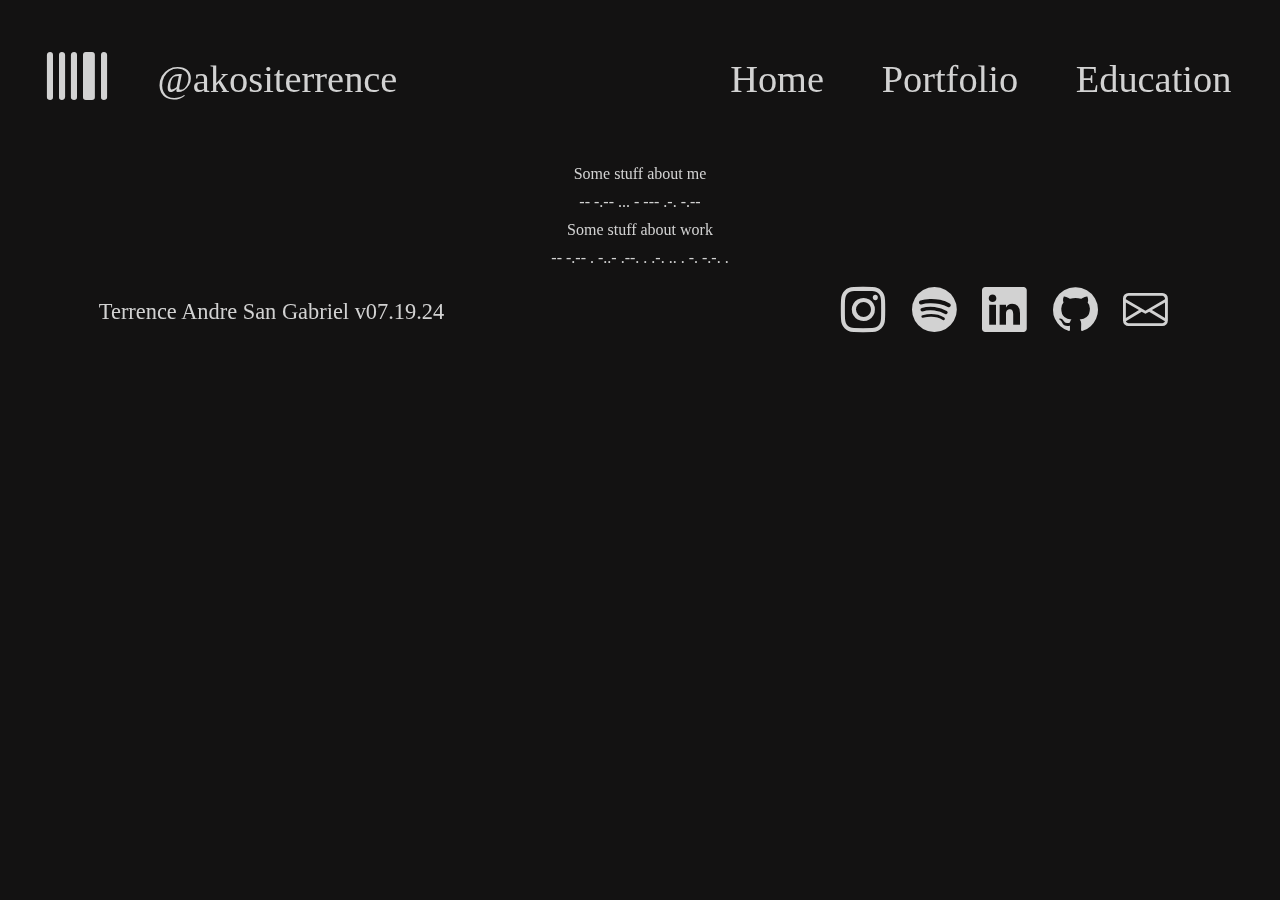
==== main/index.html @ bd65ecb1 "initial setup" ====
<!DOCTYPE html>
<html lang="en">
<head>
    <meta charset="UTF-8">
    <meta name="viewport" content="width=device-width, initial-scale=1.0">
    <meta name="description" content="">
    <link rel="stylesheet" href="/css/main.css">
    <link rel="stylesheet" href="/css/navigation.css">
    <link rel="stylesheet" href="/css/index.css">
    <link rel="stylesheet" href="https://cdn.jsdelivr.net/npm/bootstrap-icons@1.11.3/font/bootstrap-icons.css">
    <title>akositerrence</title>
</head>
<body>
    <!-- background -->
    <background></background>
    <!-- navigation page < mobile > -->
    <nav-mobile class="center">
        <navbar-mobile>
            <layout id="navbar-mobile-layout">
                <morse-scroller class="morse" class="unselectable"> .--. .- --. . ... </morse-scroller> <!-- pages -->
                <menu>
                    <layout class="menu-layout">
                        <a href="javascript:void(0);" class="nav-selection"> <i class="bi bi-journals"></i> Home </a>
                        <a href="javascript:void(0);" class="nav-selection"> <i class="bi bi-journals"></i> Portfolio </a>
                        <a href="javascript:void(0);" class="nav-selection"> <i class="bi bi-journals"></i> Education </a>
                    </layout>
                </menu>
            </layout>
        </navbar-mobile>
    </nav-mobile>
    <!-- mobile top -->
    <top>
        <top-mobile class="center">
            <layout id="top-mobile-layout" class="center">
                <logo> <i class="bi bi-upc"></i> </logo>
                <name class="unselectable"> @akositerrence </name>
                <menu> <i class="bi bi-upc"></i> </menu>
            </layout>
        </top-mobile>
    </top>
    <!-- navigation top < desktop > -->
    <nav-desktop class="center">
        <navbar-desktop>
            <layout id="navbar-desktop-layout">
                <layout id="desktop-logoside-layout" class="center">
                    <logo> <i class="bi bi-upc"></i> </logo>
                    <name class="unselectable"> @akositerrence </name>
                </layout>
                <menu>
                    <layout class="menu-layout">
                        <a href="javascript:void(0);" class="nav-selection"> Home </a>
                        <a href="javascript:void(0);" class="nav-selection"> Portfolio </a>
                        <a href="javascript:void(0);" class="nav-selection"> Education </a>
                    </layout>
                </menu>
            </layout>
        </navbar-desktop>
    </nav-desktop>
    <!-- main page -->
    <main>
        <layout id="main-layout">
            <layout id="residence-layout">
                <home-image src="/images/profile.webp"></home-image>
                <header> Some stuff about me </header>
                <morse> -- -.-- ... - --- .-. -.-- </morse>
                <section id="introduction-text"></section>
                <map name="residence-map"></map>
                <section id="map-text"></section>
            </layout>
            <layout id="experience-layout">
                <header> Some stuff about work </header>
                <morse> -- -.-- . -..- .--. . .-. .. . -. -.-. . </morse>
                <map name="experience-map"></map>
                <section id="experience-text"></section>
            </layout>
        </layout>
    </main>
    <!-- footer -->
    <footer class="center">
        <layout id="footer-layout">    
            <layout id="stamp-layout">
                <signature class="unselectable"> Terrence Andre San Gabriel </signature>
                <version class="unselectable"> v07.19.24 </version>
            </layout>
            <social>
                <layout id="social-layout">    
                    <a target="_blank" class="social-icons" href="https://www.instagram.com/akosi_terrence/"> <i class="bi bi-instagram"></i> </a>
                    <a target="_blank" class="social-icons" href=""> <i class="bi bi-spotify"></i> </a>
                    <a target="_blank" class="social-icons" href="https://www.linkedin.com/in/tsangabriel/"> <i class="bi bi-linkedin"></i> </a>
                    <a target="_blank" class="social-icons" href="https://github.com/akositerrence"> <i class="bi bi-github"></i> </a>
                    <a target="_blank" class="social-icons" href=""> <i class="bi bi-envelope"></i> </a>
                </layout>
            </social>
        </layout>
    </footer>
</body>
</html>
---- css/main.css ----
/* general */

:root {
    --nav-background: rgb(250, 250, 250);
    --nav-text: rgb(19, 18, 18);
    --main-background: rgb(19, 18, 18);
    --main-text: rgb(210, 210, 210);
    --text-mobile: 3.5vw;
    --text-desktop: 1.75vw;
}

* {
    margin: 0;
    padding: 0;
    font-family: optima;
    text-decoration: none;
    position: relative;
    background-color: transparent;
    max-width: 100%;
    line-height: 1.75;
}

.center {
    display: flex;
    justify-content: center;
    align-items: center;
}

.morse {
    font-family: 'Courier New';
}

.unselectable {
    user-select: none; 
    -webkit-user-select: none; 
    -moz-user-select: none; 
    -ms-user-select: none;
}

/* background */
background { 
    position: fixed;
    display: block;
    background-color: var(--main-background);
    width: 100vw;
    height: 100vh;
}

/* navigation < mobile > */

nav-mobile {
    position: fixed;
    background: var(--nav-background);
    z-index: -1;
    width: 100vw;
    height: 100vh;
}

#navbar-mobile-layout {
    display: flex;
    flex-direction: row;
}

morse-scroller {
    text-align: center;
    width: 50vw;
    font-size: 3vw;
    transform: rotate(90deg) translateY(-8vw);
}

.menu-layout {
    display: flex;
    flex-direction: column;
    text-align: left;
}

.nav-selection {
    font-size: 5.5vw;
    color: var(--nav-text)
}

/* top < mobile > */
top {
    z-index: 10;
    position: sticky;
}

#top-mobile-layout {
    display: flex;
    flex-direction: row;
    gap: 19vw;
    font-size: 10vw;
    color: var(--main-text);
}

name {
    font-size: 5vw;
    font-weight: 100;
}

/* navigation < desktop > suppression */

nav-desktop {
    display: flex;
    background: transparent;
    z-index: -10;
    width: 0;
    height: 0;
    overflow: hidden;
}

/* footer < mobile > */

#footer-layout {
    display: flex;
    flex-direction: column;
    align-items: center;
    color: var(--main-text);
}

@media (max-width: 768px) {
    #stamp-layout {
        order: 2;
    }
    
    #social-layout {
        order: 1;
        display: flex;
        gap: 4.5vw;
        font-size: 7vw;
    }
}

.social-icons {
    color: var(--main-text);
    padding: 0vw 1vw 0vw;
}

signature, version {
    font-size: var(--text-mobile);
    font-weight: 100;
}

/* desktop arrangement */

@media (min-width: 768px) {

    /* navigation & top < mobile > supression */

    nav-mobile, top-mobile {
        background: transparent;
        z-index: -10;
        width: 0;
        height: 0;
        overflow: hidden;
    }

    /* navigation < desktop > exposure */

    nav-desktop {
        position: sticky;
        display: flex;
        background: transparent;
        z-index: 10;
        width: 100vw;
        height: 12.5vw;
        overflow: hidden;
        color: var(--main-text);
    }

    #navbar-desktop-layout {
        display: flex;
        align-items: center;
        gap: 25vw;
        font-size: 7.5vw;
        padding-right: 0.5vw;
    }

    #desktop-logoside-layout {
        gap: 2.5vw;
    }

    .menu-layout {
        display: flex;
        flex-direction: row;
        gap: 2.5vw;
    }

    name {
        font-size: 3vw;
    }

    .nav-selection {
        font-size: 3vw;
        font-weight: 500;
        color: var(--main-text);
        padding: 0vw 1vw 0vw;
    }

    .nav-selection:hover {
        background-color: var(--main-text);
        color: var(--main-background);
        border-radius: 0.5vw;
        transition: background-color 0.5s ease, color 0.5s ease;
    }

    /* footer < desktop > */

    #footer-layout {
        display: flex;
        flex-direction: row;
        align-items: center;
        gap: 30vw;
    }

    #social-layout {
        display: flex;
        font-size: 3.5vw;
    }

    .social-icons:hover {
        background-color: var(--main-text);
        color: var(--main-background);
        border-radius: 0.5vw;
        transition: background-color 0.5s ease, color 0.5s ease;
    }

    signature, version {
        font-size: var(--text-desktop);
    }
}
---- css/index.css ----
/* general */

:root {
    --nav-background: rgb(250, 250, 250);
    --nav-text: rgb(19, 18, 18);
    --main-background: rgb(19, 18, 18);
    --main-text: rgb(210, 210, 210);
    --text-mobile: 3.5vw;
    --text-desktop: 1.75vw;
}

/* layouts */

#main-layout {
    display: flex;
    flex-direction: column;
}

#residence-layout, #experience-layout {
    display: flex;
    flex-direction: column;
    justify-content: center;
    align-items: center;
    color: var(--main-text);
}
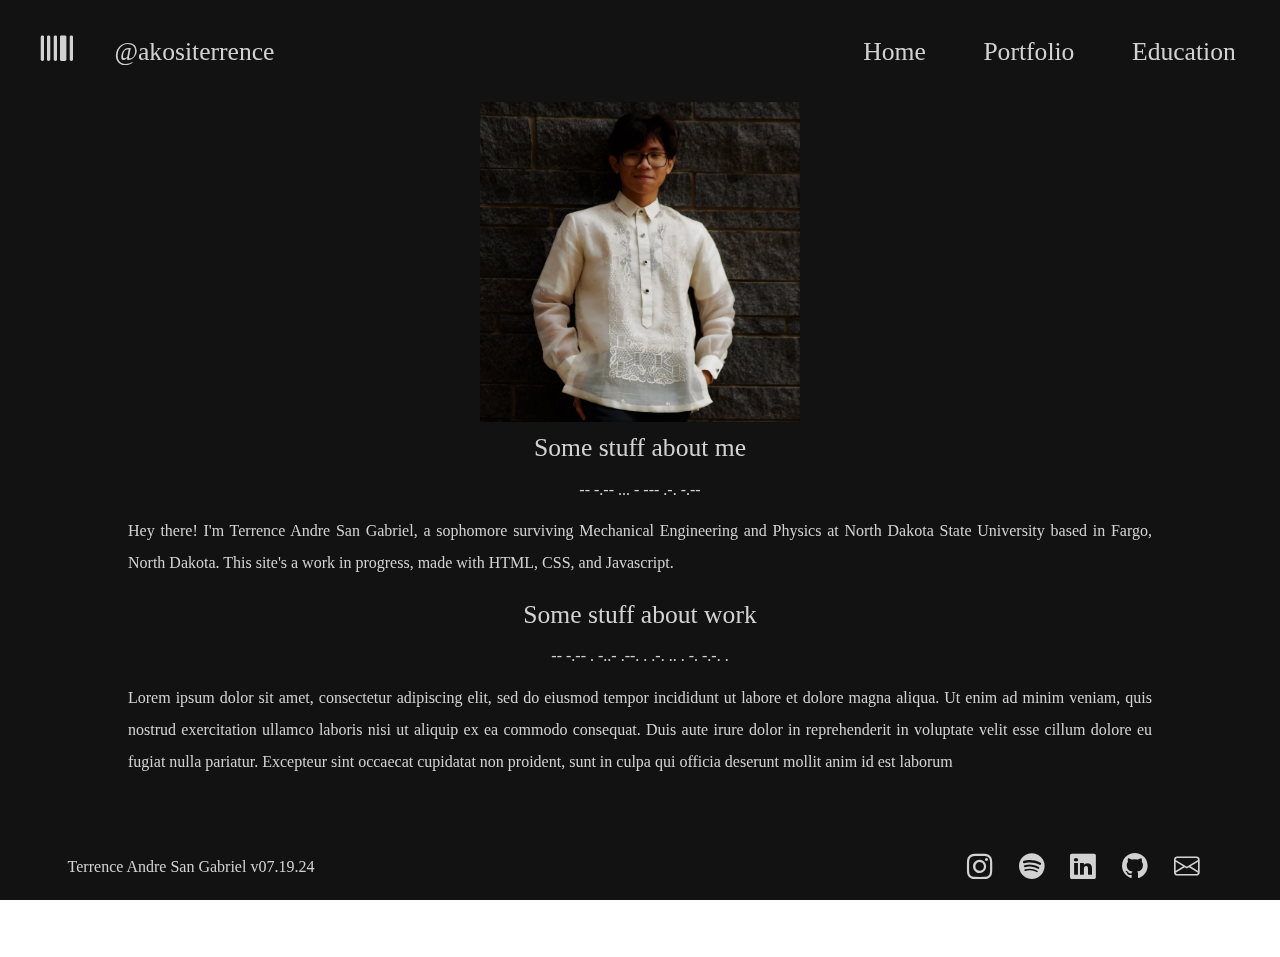
==== commit d300cdcc: "mobile index draft" ====
--- a/main/index.html
+++ b/main/index.html
@@ -8,7 +8,7 @@
     <link rel="stylesheet" href="/css/navigation.css">
     <link rel="stylesheet" href="/css/index.css">
     <link rel="stylesheet" href="https://cdn.jsdelivr.net/npm/bootstrap-icons@1.11.3/font/bootstrap-icons.css">
-    <title>akositerrence</title>
+    <title>@akositerrence</title>
 </head>
 <body>
     <!-- background -->
@@ -43,7 +43,7 @@
         <navbar-desktop>
             <layout id="navbar-desktop-layout">
                 <layout id="desktop-logoside-layout" class="center">
-                    <logo> <i class="bi bi-upc"></i> </logo>
+                    <logo id="desktop-logo"> <i class="bi bi-upc"></i> </logo>
                     <name class="unselectable"> @akositerrence </name>
                 </layout>
                 <menu>
@@ -60,18 +60,38 @@
     <main>
         <layout id="main-layout">
             <layout id="residence-layout">
-                <home-image src="/images/profile.webp"></home-image>
+                <img id="home-image" src="/images/profile.webp" alt="terrence andre san gabriel"></img>
                 <header> Some stuff about me </header>
-                <morse> -- -.-- ... - --- .-. -.-- </morse>
-                <section id="introduction-text"></section>
+                <morse class="morse-divider"> -- -.-- ... - --- .-. -.-- </morse>
+                <section id="introduction-text"> 
+                    <p>
+                        Hey there! I'm Terrence Andre San Gabriel, a 
+                        sophomore surviving Mechanical Engineering and 
+                        Physics at North Dakota State University based 
+                        in Fargo, North Dakota. This site's a work in 
+                        progress, made with HTML, CSS, and Javascript.
+                    </p> 
+                </section>
                 <map name="residence-map"></map>
                 <section id="map-text"></section>
             </layout>
             <layout id="experience-layout">
                 <header> Some stuff about work </header>
-                <morse> -- -.-- . -..- .--. . .-. .. . -. -.-. . </morse>
+                <morse class="morse-divider"> -- -.-- . -..- .--. . .-. .. . -. -.-. . </morse>
                 <map name="experience-map"></map>
-                <section id="experience-text"></section>
+                <section id="experience-text"> 
+                    <p> 
+                        Lorem ipsum dolor sit amet, consectetur adipiscing 
+                        elit, sed do eiusmod tempor incididunt ut labore 
+                        et dolore magna aliqua. Ut enim ad minim veniam, 
+                        quis nostrud exercitation ullamco laboris nisi ut 
+                        aliquip ex ea commodo consequat. Duis aute irure 
+                        dolor in reprehenderit in voluptate velit esse 
+                        cillum dolore eu fugiat nulla pariatur. Excepteur 
+                        sint occaecat cupidatat non proident, sunt in culpa 
+                        qui officia deserunt mollit anim id est laborum 
+                    </p> 
+                </section>
             </layout>
         </layout>
     </main>
@@ -93,5 +113,6 @@
             </social>
         </layout>
     </footer>
+    <script src="loadText.js"></script>
 </body>
 </html>--- a/css/main.css
+++ b/css/main.css
@@ -5,8 +5,8 @@
     --nav-text: rgb(19, 18, 18);
     --main-background: rgb(19, 18, 18);
     --main-text: rgb(210, 210, 210);
-    --text-mobile: 3.5vw;
-    --text-desktop: 1.75vw;
+    --text-mobile: 3.25vw;
+    --text-desktop: 1.25vw;
 }
 
 * {
@@ -17,7 +17,7 @@
     position: relative;
     background-color: transparent;
     max-width: 100%;
-    line-height: 1.75;
+    line-height: 2em;
 }
 
 .center {
@@ -83,11 +83,15 @@
 top {
     z-index: 10;
     position: sticky;
+    position: -webkit-sticky;
+    top: 0;
+    mix-blend-mode: difference;
 }
 
 #top-mobile-layout {
     display: flex;
     flex-direction: row;
+    height: 15vh;
     gap: 19vw;
     font-size: 10vw;
     color: var(--main-text);
@@ -116,11 +120,14 @@
     flex-direction: column;
     align-items: center;
     color: var(--main-text);
+    padding-top: 5vw;
+    padding-bottom: 5vw;
 }
 
 @media (max-width: 768px) {
     #stamp-layout {
         order: 2;
+        padding-top: 2vw;
     }
     
     #social-layout {
@@ -141,12 +148,11 @@
     font-weight: 100;
 }
 
-/* desktop arrangement */
+/* desktop configurations */
 
 @media (min-width: 768px) {
 
     /* navigation & top < mobile > supression */
-
     nav-mobile, top-mobile {
         background: transparent;
         z-index: -10;
@@ -158,28 +164,32 @@
     /* navigation < desktop > exposure */
 
     nav-desktop {
-        position: sticky;
         display: flex;
         background: transparent;
         z-index: 10;
         width: 100vw;
-        height: 12.5vw;
-        overflow: hidden;
+        height: 8vw;
+        position: sticky;
+        position: -webkit-sticky;
+        top: 0;
         color: var(--main-text);
     }
 
     #navbar-desktop-layout {
         display: flex;
         align-items: center;
-        gap: 25vw;
+        gap: 45vw;
         font-size: 7.5vw;
-        padding-right: 0.5vw;
     }
 
     #desktop-logoside-layout {
         gap: 2.5vw;
     }
 
+    #desktop-logo {
+        font-size: 4vw;
+    }
+
     .menu-layout {
         display: flex;
         flex-direction: row;
@@ -187,11 +197,11 @@
     }
 
     name {
-        font-size: 3vw;
+        font-size: 2vw;
     }
 
     .nav-selection {
-        font-size: 3vw;
+        font-size: 2vw;
         font-weight: 500;
         color: var(--main-text);
         padding: 0vw 1vw 0vw;
@@ -210,12 +220,12 @@
         display: flex;
         flex-direction: row;
         align-items: center;
-        gap: 30vw;
+        gap: 50vw;
     }
 
     #social-layout {
         display: flex;
-        font-size: 3.5vw;
+        font-size: 2vw;
     }
 
     .social-icons:hover {
--- a/css/index.css
+++ b/css/index.css
@@ -5,8 +5,8 @@
     --nav-text: rgb(19, 18, 18);
     --main-background: rgb(19, 18, 18);
     --main-text: rgb(210, 210, 210);
-    --text-mobile: 3.5vw;
-    --text-desktop: 1.75vw;
+    --text-mobile: 3.25vw;
+    --text-desktop: 1.25vw;
 }
 
 /* layouts */
@@ -23,3 +23,54 @@
     align-items: center;
     color: var(--main-text);
 }
+
+/* text style < mobile > */
+
+header {
+    font-size: 5vw;
+    padding-top: 5vw;
+}
+
+.morse-divider {
+    font-size: var(--text-mobile);
+}
+
+section {
+    font-size: var(--text-mobile);
+    text-align: justify;
+    color: var(--main-text);
+    padding-top: 2vw;
+    width: 80vw;
+}
+
+/* images < mobile > */
+#home-image {
+    width: 90vw;
+    height: 90vw;
+}
+
+/* desktop configurations */
+
+@media (min-width: 768px) {
+    /* text style < desktop > */
+    header {
+        font-size: 2vw;
+        padding-top: 0;
+    }
+
+    .morse-divider {
+        font-size: var(--text-desktop);
+    }
+
+    section {
+        font-size: var(--text-desktop);
+        padding-top: 0.75vw;
+        width: 80vw;
+    }
+
+    /* images < desktop > */
+    #home-image {
+        width: 25vw;
+        height: 25vw;
+    }
+}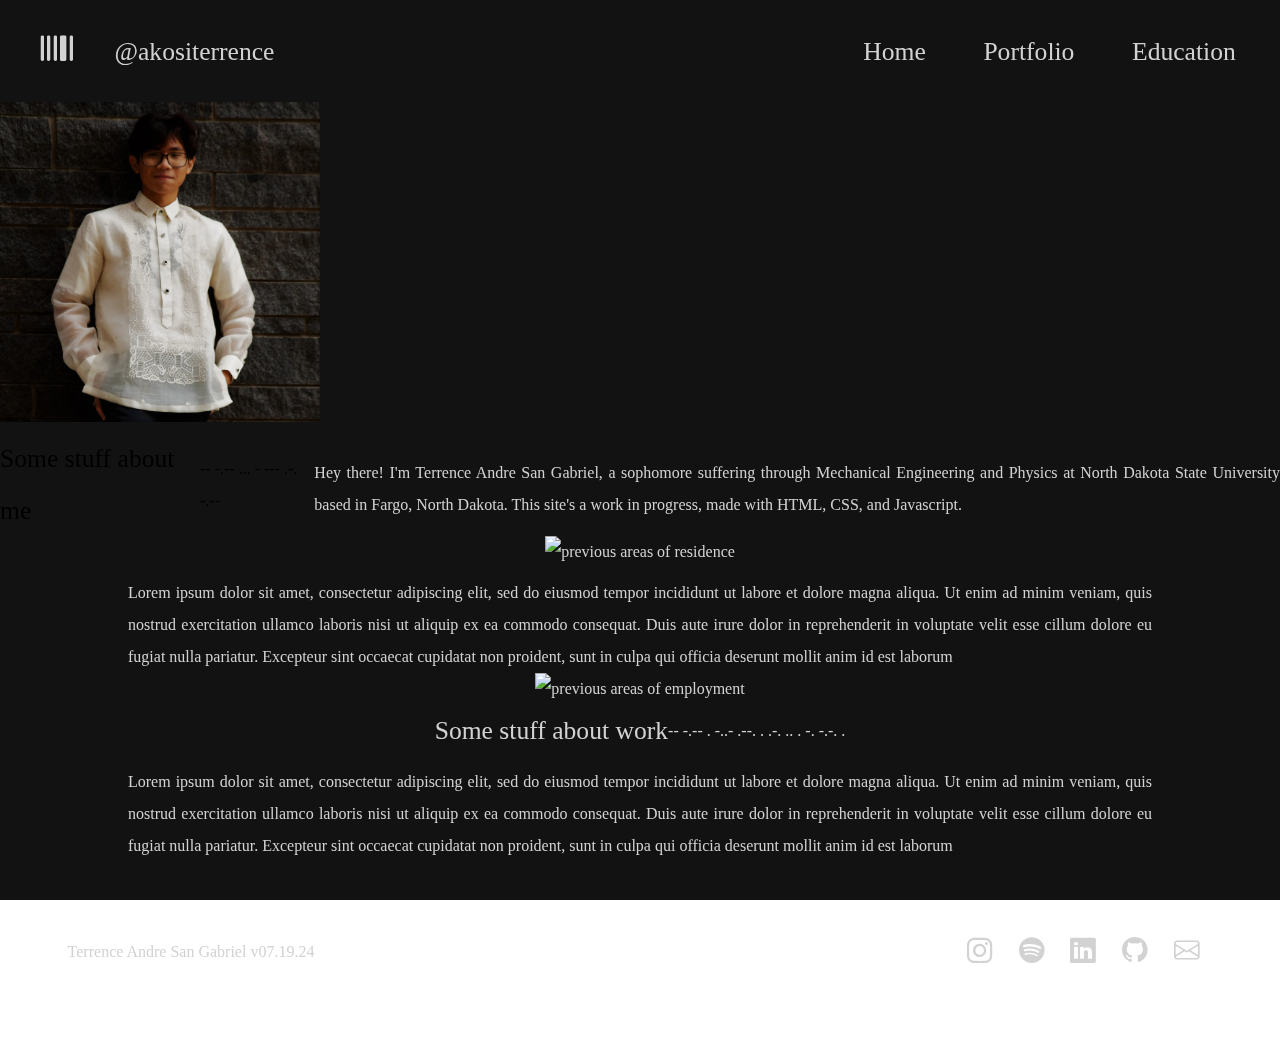
==== commit e53595e1: "education and portfolio pages ready for work" ====
--- a/main/index.html
+++ b/main/index.html
@@ -5,10 +5,9 @@
     <meta name="viewport" content="width=device-width, initial-scale=1.0">
     <meta name="description" content="">
     <link rel="stylesheet" href="/css/main.css">
-    <link rel="stylesheet" href="/css/navigation.css">
     <link rel="stylesheet" href="/css/index.css">
     <link rel="stylesheet" href="https://cdn.jsdelivr.net/npm/bootstrap-icons@1.11.3/font/bootstrap-icons.css">
-    <title>@akositerrence</title>
+    <title>@akositerrence — home</title>
 </head>
 <body>
     <!-- background -->
@@ -59,26 +58,48 @@
     <!-- main page -->
     <main>
         <layout id="main-layout">
-            <layout id="residence-layout">
-                <img id="home-image" src="/images/profile.webp" alt="terrence andre san gabriel"></img>
-                <header> Some stuff about me </header>
-                <morse class="morse-divider"> -- -.-- ... - --- .-. -.-- </morse>
-                <section id="introduction-text"> 
-                    <p>
-                        Hey there! I'm Terrence Andre San Gabriel, a 
-                        sophomore surviving Mechanical Engineering and 
-                        Physics at North Dakota State University based 
-                        in Fargo, North Dakota. This site's a work in 
-                        progress, made with HTML, CSS, and Javascript.
-                    </p> 
-                </section>
-                <map name="residence-map"></map>
-                <section id="map-text"></section>
+            <layout id="about-layout">
+                <layout id="introduction-layout">
+                    <img id="home-image" src="/images/profile.webp" alt="terrence andre san gabriel"></img>
+                    <layout id="introduction-text-block" class="center">
+                        <header> Some stuff about me </header>
+                        <morse class="morse-divider"> -- -.-- ... - --- .-. -.-- </morse> <!-- revise morse -->
+                        <section id="introduction-text"> 
+                            <p>
+                                Hey there! I'm Terrence Andre San Gabriel, a 
+                                sophomore suffering through Mechanical Engineering 
+                                and Physics at North Dakota State University based 
+                                in Fargo, North Dakota. This site's a work in 
+                                progress, made with HTML, CSS, and Javascript.
+                            </p> 
+                        </section>
+                    </layout>
+                </layout>
+                <layout id="residence-layout" class="center">
+                    <img id="residence-history-map" src="/images/placeholder.webp" usemap="residence-map" alt="previous areas of residence">
+                    <map name="residence-map"></map>
+                    <section id="map-text">
+                        <p>
+                            Lorem ipsum dolor sit amet, consectetur adipiscing 
+                            elit, sed do eiusmod tempor incididunt ut labore 
+                            et dolore magna aliqua. Ut enim ad minim veniam, 
+                            quis nostrud exercitation ullamco laboris nisi ut 
+                            aliquip ex ea commodo consequat. Duis aute irure 
+                            dolor in reprehenderit in voluptate velit esse 
+                            cillum dolore eu fugiat nulla pariatur. Excepteur 
+                            sint occaecat cupidatat non proident, sunt in culpa 
+                            qui officia deserunt mollit anim id est laborum 
+                        </p>
+                    </section>
+                </layout>
             </layout>
             <layout id="experience-layout">
-                <header> Some stuff about work </header>
-                <morse class="morse-divider"> -- -.-- . -..- .--. . .-. .. . -. -.-. . </morse>
+                <img id="experience-history-interface" src="/images/placeholder2.webp" usemap="experience-map" alt="previous areas of employment">
                 <map name="experience-map"></map>
+                <layout id="experience-header" class="center">
+                    <header> Some stuff about work </header>
+                    <morse class="morse-divider"> -- -.-- . -..- .--. . .-. .. . -. -.-. . </morse> <!-- revise morse -->
+                </layout>
                 <section id="experience-text"> 
                     <p> 
                         Lorem ipsum dolor sit amet, consectetur adipiscing 
@@ -113,6 +134,6 @@
             </social>
         </layout>
     </footer>
-    <script src="loadText.js"></script>
+    <script src="/javascript/mobilenav.js"></script>
 </body>
 </html>--- a/css/main.css
+++ b/css/main.css
@@ -91,7 +91,7 @@
 #top-mobile-layout {
     display: flex;
     flex-direction: row;
-    height: 15vh;
+    height: 10.5vh;
     gap: 19vw;
     font-size: 10vw;
     color: var(--main-text);
@@ -205,13 +205,13 @@
         font-weight: 500;
         color: var(--main-text);
         padding: 0vw 1vw 0vw;
+        border-radius: 0.5vw;
+        transition: background-color 0.5s ease, color 0.5s ease;
     }
 
     .nav-selection:hover {
         background-color: var(--main-text);
         color: var(--main-background);
-        border-radius: 0.5vw;
-        transition: background-color 0.5s ease, color 0.5s ease;
     }
 
     /* footer < desktop > */
@@ -238,4 +238,5 @@
     signature, version {
         font-size: var(--text-desktop);
     }
+
 }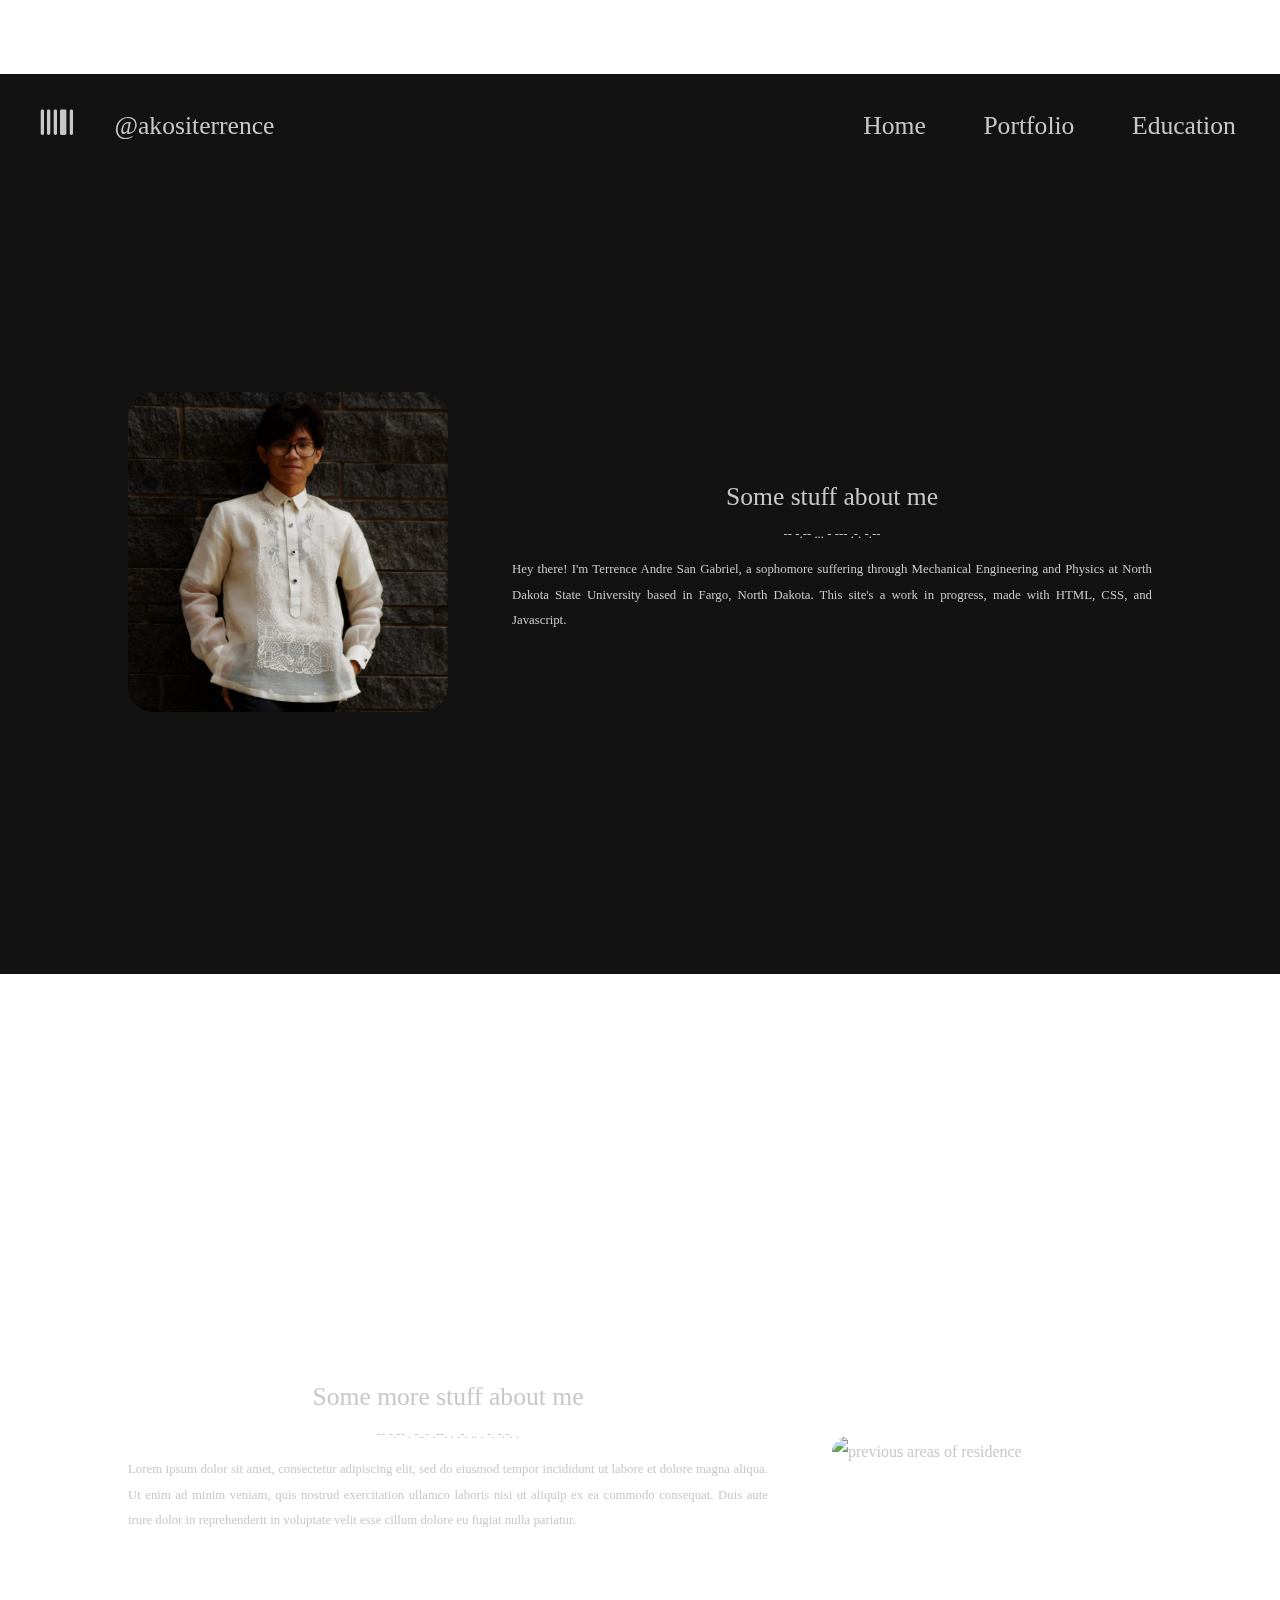
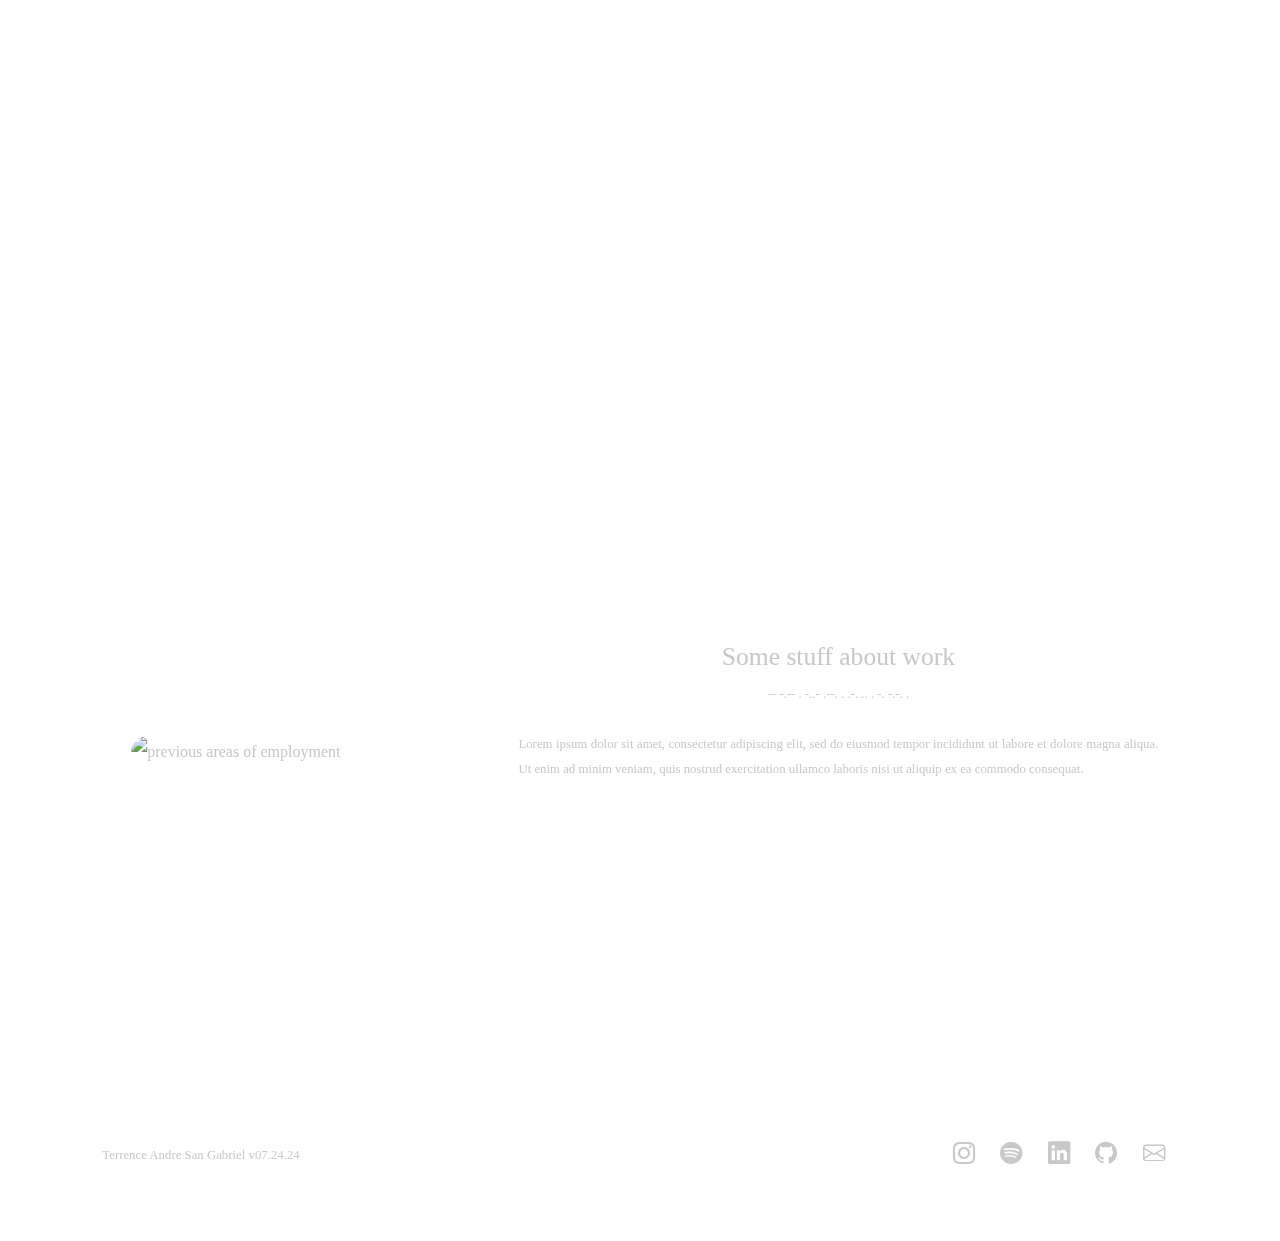
==== commit bcd29d17: "minor fixes" ====
--- a/main/index.html
+++ b/main/index.html
@@ -33,7 +33,7 @@
             <layout id="top-mobile-layout" class="center">
                 <logo> <i class="bi bi-upc"></i> </logo>
                 <name class="unselectable"> @akositerrence </name>
-                <menu> <i class="bi bi-upc"></i> </menu>
+                <menu id="menu-button"> <i class="bi bi-upc"></i> </menu>
             </layout>
         </top-mobile>
     </top>
@@ -47,9 +47,9 @@
                 </layout>
                 <menu>
                     <layout class="menu-layout">
-                        <a href="javascript:void(0);" class="nav-selection"> Home </a>
-                        <a href="javascript:void(0);" class="nav-selection"> Portfolio </a>
-                        <a href="javascript:void(0);" class="nav-selection"> Education </a>
+                        <a href="/main/index.html" class="nav-selection"> Home </a>
+                        <a href="/pages/portfolio.html" class="nav-selection"> Portfolio </a>
+                        <a href="/pages/education.html" class="nav-selection"> Education </a>
                     </layout>
                 </menu>
             </layout>
@@ -78,19 +78,23 @@
                 <layout id="residence-layout" class="center">
                     <img id="residence-history-map" src="/images/placeholder.webp" usemap="residence-map" alt="previous areas of residence">
                     <map name="residence-map"></map>
-                    <section id="map-text">
-                        <p>
-                            Lorem ipsum dolor sit amet, consectetur adipiscing 
-                            elit, sed do eiusmod tempor incididunt ut labore 
-                            et dolore magna aliqua. Ut enim ad minim veniam, 
-                            quis nostrud exercitation ullamco laboris nisi ut 
-                            aliquip ex ea commodo consequat. Duis aute irure 
-                            dolor in reprehenderit in voluptate velit esse 
-                            cillum dolore eu fugiat nulla pariatur. Excepteur 
-                            sint occaecat cupidatat non proident, sunt in culpa 
-                            qui officia deserunt mollit anim id est laborum 
-                        </p>
-                    </section>
+                    <layout id="residence-text-block">
+                        <layout id="residence-header" class="center">
+                            <header> Some more stuff about me </header>
+                            <morse class="morse-divider"> -- -.-- . -..- .--. . .-. .. . -. -.-. . </morse> <!-- revise morse -->
+                        </layout>
+                        <section id="map-text">
+                            <p>
+                                Lorem ipsum dolor sit amet, consectetur adipiscing 
+                                elit, sed do eiusmod tempor incididunt ut labore 
+                                et dolore magna aliqua. Ut enim ad minim veniam, 
+                                quis nostrud exercitation ullamco laboris nisi ut 
+                                aliquip ex ea commodo consequat. Duis aute irure 
+                                dolor in reprehenderit in voluptate velit esse 
+                                cillum dolore eu fugiat nulla pariatur. 
+                            </p>
+                        </section>
+                    </layout>
                 </layout>
             </layout>
             <layout id="experience-layout">
@@ -106,34 +110,30 @@
                         elit, sed do eiusmod tempor incididunt ut labore 
                         et dolore magna aliqua. Ut enim ad minim veniam, 
                         quis nostrud exercitation ullamco laboris nisi ut 
-                        aliquip ex ea commodo consequat. Duis aute irure 
-                        dolor in reprehenderit in voluptate velit esse 
-                        cillum dolore eu fugiat nulla pariatur. Excepteur 
-                        sint occaecat cupidatat non proident, sunt in culpa 
-                        qui officia deserunt mollit anim id est laborum 
+                        aliquip ex ea commodo consequat.
                     </p> 
                 </section>
+                <!-- footer -->
+                <footer class="center">
+                    <layout id="footer-layout">    
+                        <layout id="stamp-layout">
+                            <signature class="unselectable"> Terrence Andre San Gabriel </signature>
+                            <version class="unselectable"> v07.24.24 </version>
+                        </layout>
+                        <social>
+                            <layout id="social-layout">    
+                                <a target="_blank" class="social-icons" href="https://www.instagram.com/akosi_terrence/"> <i class="bi bi-instagram"></i> </a>
+                                <a target="_blank" class="social-icons" href=""> <i class="bi bi-spotify"></i> </a>
+                                <a target="_blank" class="social-icons" href="https://www.linkedin.com/in/tsangabriel/"> <i class="bi bi-linkedin"></i> </a>
+                                <a target="_blank" class="social-icons" href="https://github.com/akositerrence"> <i class="bi bi-github"></i> </a>
+                                <a target="_blank" class="social-icons" href=""> <i class="bi bi-envelope"></i> </a>
+                            </layout>
+                        </social>
+                    </layout>
+                </footer>
             </layout>
         </layout>
     </main>
-    <!-- footer -->
-    <footer class="center">
-        <layout id="footer-layout">    
-            <layout id="stamp-layout">
-                <signature class="unselectable"> Terrence Andre San Gabriel </signature>
-                <version class="unselectable"> v07.19.24 </version>
-            </layout>
-            <social>
-                <layout id="social-layout">    
-                    <a target="_blank" class="social-icons" href="https://www.instagram.com/akosi_terrence/"> <i class="bi bi-instagram"></i> </a>
-                    <a target="_blank" class="social-icons" href=""> <i class="bi bi-spotify"></i> </a>
-                    <a target="_blank" class="social-icons" href="https://www.linkedin.com/in/tsangabriel/"> <i class="bi bi-linkedin"></i> </a>
-                    <a target="_blank" class="social-icons" href="https://github.com/akositerrence"> <i class="bi bi-github"></i> </a>
-                    <a target="_blank" class="social-icons" href=""> <i class="bi bi-envelope"></i> </a>
-                </layout>
-            </social>
-        </layout>
-    </footer>
-    <script src="/javascript/mobilenav.js"></script>
+    <script src="/javascript/nav.js"></script>
 </body>
 </html>--- a/css/main.css
+++ b/css/main.css
@@ -4,9 +4,9 @@
     --nav-background: rgb(250, 250, 250);
     --nav-text: rgb(19, 18, 18);
     --main-background: rgb(19, 18, 18);
-    --main-text: rgb(210, 210, 210);
-    --text-mobile: 3.25vw;
-    --text-desktop: 1.25vw;
+    --main-text: rgb(200, 200, 200);
+    --text-mobile: 3vw;
+    --text-desktop: 1vw;
 }
 
 * {
@@ -22,6 +22,7 @@
 
 .center {
     display: flex;
+    flex-direction: column;
     justify-content: center;
     align-items: center;
 }
@@ -115,6 +116,11 @@
 
 /* footer < mobile > */
 
+footer {
+    position: absolute;
+    bottom: 0;
+}
+
 #footer-layout {
     display: flex;
     flex-direction: column;
@@ -127,14 +133,14 @@
 @media (max-width: 768px) {
     #stamp-layout {
         order: 2;
-        padding-top: 2vw;
+        margin-top: -0.5vw
     }
     
     #social-layout {
         order: 1;
         display: flex;
         gap: 4.5vw;
-        font-size: 7vw;
+        font-size: 6vw;
     }
 }
 
@@ -144,7 +150,7 @@
 }
 
 signature, version {
-    font-size: var(--text-mobile);
+    font-size: 2.4vw;
     font-weight: 100;
 }
 
@@ -184,6 +190,7 @@
 
     #desktop-logoside-layout {
         gap: 2.5vw;
+        flex-direction: row;
     }
 
     #desktop-logo {
@@ -215,6 +222,9 @@
     }
 
     /* footer < desktop > */
+    footer {
+        bottom: -3vw;
+    }
 
     #footer-layout {
         display: flex;
@@ -225,7 +235,7 @@
 
     #social-layout {
         display: flex;
-        font-size: 2vw;
+        font-size: 1.75vw;
     }
 
     .social-icons:hover {
--- a/css/index.css
+++ b/css/index.css
@@ -4,19 +4,31 @@
     --nav-background: rgb(250, 250, 250);
     --nav-text: rgb(19, 18, 18);
     --main-background: rgb(19, 18, 18);
-    --main-text: rgb(210, 210, 210);
-    --text-mobile: 3.25vw;
-    --text-desktop: 1.25vw;
-}
-
-/* layouts */
+    --main-text: rgb(200, 200, 200);
+    --text-mobile: 3vw;
+    --text-desktop: 1vw;
+}
+
+/* scroll snap */
+
+html {
+    scroll-snap-type: y mandatory;
+}
+
+#introduction-layout, #residence-layout, #experience-layout {
+    scroll-snap-align: start;
+    scroll-snap-stop: always;
+    height: 100vh;
+}
+
+/* layouts < mobile > */
 
 #main-layout {
     display: flex;
     flex-direction: column;
 }
 
-#residence-layout, #experience-layout {
+#introduction-layout, #about-layout, #residence-layout, #experience-layout {
     display: flex;
     flex-direction: column;
     justify-content: center;
@@ -28,7 +40,7 @@
 
 header {
     font-size: 5vw;
-    padding-top: 5vw;
+    margin-top: 5vw;
 }
 
 .morse-divider {
@@ -39,23 +51,112 @@
     font-size: var(--text-mobile);
     text-align: justify;
     color: var(--main-text);
-    padding-top: 2vw;
-    width: 80vw;
+    margin-top: 2vw;
+    width: 80vw;
+}
+
+#introduction-text-block {
+    flex-direction: column;
+}
+
+#map-text {
+    margin-top: 2vw;
+}
+
+#experience-text {
+    margin-top: 2vw;
+    order: 3;
+    transform: translateY(-2vw);
+}
+
+#experience-header {
+    flex-direction: column;
+    order: 2;
+    transform: translateY(-2vw);
 }
 
 /* images < mobile > */
+
 #home-image {
-    width: 90vw;
-    height: 90vw;
+    width: 80vw;
+    height: auto;
+    border-radius: 5vw;
+}
+
+#residence-history-map {
+    width: 80vw;
+    height: auto;
+    margin-top: 5vw;
+    border-radius: 5vw;
+}
+
+#experience-history-interface {
+    width: 80vw;
+    height: auto;
+    margin-top: 0;
+    order: 2;
+    border-radius: 5vw;
+    transform: translateY(-2vw);
 }
 
 /* desktop configurations */
 
 @media (min-width: 768px) {
+
+    /* layouts < desktop > */
+
+    #main-layout {
+        display: flex;
+        flex-direction: column;
+    }
+
+    #about-layout {
+        display: flex;
+        flex-direction: column;
+        justify-content: center;
+        align-items: center;
+        color: var(--main-text);
+    }
+
+    #introduction-layout {
+        display: flex;
+        flex-direction: row;
+        justify-content: center;
+        align-items: center;
+        color: var(--main-text);
+        gap: 5vw;
+    }
+
+    #residence-layout {
+        display: flex;
+        flex-direction: row;
+        justify-content: center;
+        align-items: center;
+        color: var(--main-text);
+        gap: 5vw;
+    }
+
+    #experience-layout {
+        display: grid;
+        grid-template-columns: 1fr 1fr;
+        grid-template-rows: 1fr;
+        width: 100vw; 
+        justify-items: center;
+        color: var(--main-text);
+    }
+
+    #experience-header {
+        flex-direction: column;
+        grid-column: 2;
+        grid-row: 1;
+        transform: translateX(-9.5vw) translateY(-6.5vw);
+    }
+
     /* text style < desktop > */
+
     header {
         font-size: 2vw;
-        padding-top: 0;
+        margin-top: 0;
     }
 
     .morse-divider {
@@ -64,13 +165,53 @@
 
     section {
         font-size: var(--text-desktop);
-        padding-top: 0.75vw;
+        margin-top: 0.75vw;
         width: 80vw;
     }
 
+    #introduction-text-block {
+        width: 50vw;
+    }
+
+    #map-text {
+        width: 50vw;
+        order: 1;
+        margin-top: 0.75vw;
+    }
+
+    #experience-text {
+        width: 50vw;
+        margin-top: 0.75vw;
+        grid-column: 2;
+        grid-row: 1;
+        transform: translateX(-9.5vw) translateY(0);
+    }
+
     /* images < desktop > */
+
     #home-image {
         width: 25vw;
         height: 25vw;
-    }
+        border-radius: 2vw;
+    }
+
+    #residence-history-map {
+        width: 25vw;
+        height: auto;
+        order: 2;
+        margin-right: 5vw;
+        margin-top: 0;
+        border-radius: 2vw;
+    }
+
+    #experience-history-interface {
+        display: flex;
+        width: 25vw;
+        height: auto;
+        grid-column: 1;
+        grid-row: 1;
+        border-radius: 2vw;
+        transform: translateX(-2.25vw) translateY(0);
+    }
+    
 }